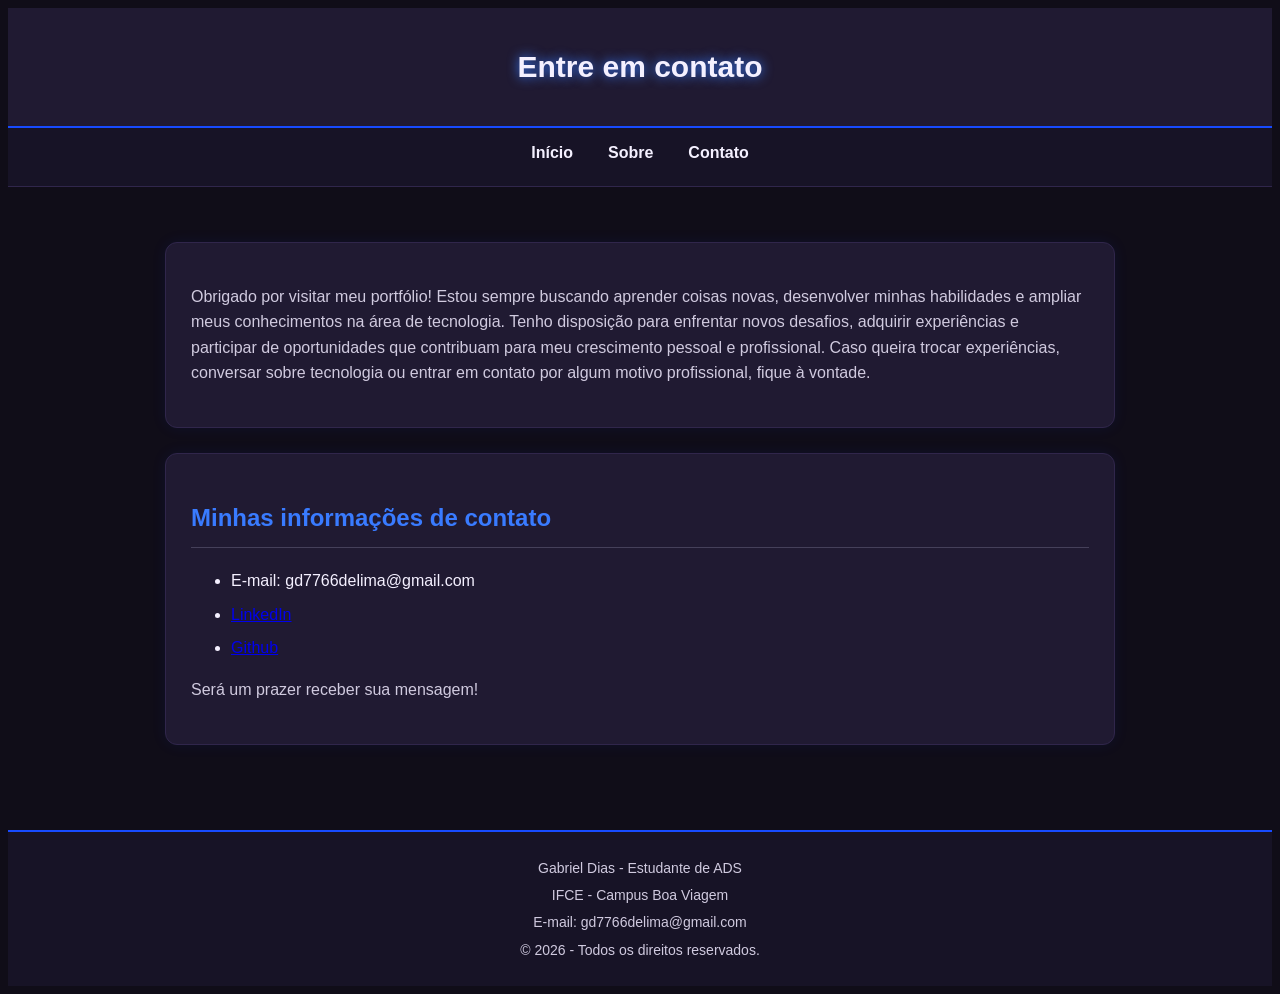
==== contato.html @ 1b10218a "corrige estrutura do projeto" ====
<!DOCTYPE html>
<html lang="pt-br">
<head>
    <meta charset="UTF-8">
    <meta name="viewport" content="width=device-width, initial-scale=1.0">
    <link rel="stylesheet" href="style.css">
    <title>CONTATO</title>
</head>
<body>
    
    <header>
        <h1>Entre em contato</h1>
    </header>

     <nav>
        <ul>
            <li><a href="index.html">Início</a></li>
            <li><a href="sobre.html">Sobre</a></li>
            <li><a href="contato.html">Contato</a></li>
        </ul>
    </nav>

    <main>
        <section>
        <p>Obrigado por visitar meu portfólio! Estou sempre buscando aprender coisas novas, desenvolver minhas habilidades e ampliar meus conhecimentos na área de tecnologia.
           Tenho disposição para enfrentar novos desafios, adquirir experiências e participar de oportunidades que contribuam para meu crescimento pessoal e profissional.
           Caso queira trocar experiências, conversar sobre tecnologia ou entrar em contato por algum motivo profissional, fique à vontade.</p>
    </section>

    <section>
         <h2>Minhas informações de contato</h2>
         
         <ul>
            <li>E-mail: gd7766delima@gmail.com</li>
            <li><a href="www.linkedin.com/in/gabriel-dias-729313451">LinkedIn</a></li>
            <li> <a href="https://github.com/Gabsdzx">Github</a></li>
        </ul> 

         <p>Será um prazer receber sua mensagem!</p>
    </section> 
    </main>

   <footer style="text-align: center;">
        <p>Gabriel Dias - Estudante de ADS</p>
        <p>IFCE - Campus Boa Viagem</p>
        <p>E-mail: gd7766delima@gmail.com</p>
        <p>&copy; 2026 - Todos os direitos reservados.</p>
    </footer>

</body>
</html>
---- style.css ----
body{
    background-color: #100d18;
    color: #f4f0ff;
    font-family: Arial, Helvetica, sans-serif;
    line-height: 1.6; 
}



/*=======================
CABEÇALHO
=========================*/

header{
    background-color: #201a32;
    text-align: center;
    padding: 35px 20px;
    border-bottom: 2px solid #174bff;
}

header h1{
    color: #f4f0ff;
    margin: 0;
    font-size: 30px;
    text-shadow:0 0 12px #397bff;
}



/*=======================
MENU DE NAVEGAÇÃO
=========================*/

nav{
    background-color: #171326;
    padding: 12px;
    border-bottom: 1px solid #30264b;
}

nav ul{
    list-style: none;
    display: flex;
    justify-content: center;
    gap: 35px;
    padding: 0;
    margin: 0;
}

nav a{
    color: #f4f0ff;
    text-decoration: none;
    font-weight: bold;
    transition: 0.3s;
}

nav a:hover{
    color: #397bff;
    text-shadow: 0 0 10px #397bff;
}



/*=======================
CONTEÚDO PRINCIPAL
=========================*/

main{
    max-width: 950px;
    margin: 35px auto;
    padding: 20px;
}

section{
    background-color: #201a32;
    padding: 25px;
    margin-bottom: 25px;
    border: 1px solid #30264b;
    border-radius: 12px;
    box-shadow: 0 0 15px rgba(23, 75, 255, 0.08);
}



/*=======================
TÍTULOS E TEXTOS
=========================*/

h2{
    color: #397bff;
    border-bottom: 1px solid #45405a;
    padding-bottom: 10px;
}

p{
    color: #d0cadf;
}

strong{
    color: #ffe9a6;
}


/*=======================
IMAGEM
=========================*/

img{
    display: block;
    max-width: 100%;
    height: auto;
    margin: 25px auto;
    border: 2px solid #397bff;
    border-radius: 15px;
    box-shadow: 0 0 18px rgba(57, 123, 255, 0.35);
}



/*=======================
LISTA
=========================*/

li{
    margin-bottom: 8px;
}



/*=======================
TABELA
=========================*/

table{
    width: 100%;
    border-collapse: collapse;
    margin-top: 20px;
    color: #f4f0ff;
}

th{
    background-color: #174bff;
    color: white;
}

th,td{
    border: 1px solid #45405a;
    padding: 12px;
    text-align: left;
}

tbody tr:nth-child(even){
    background-color: #2a2340;
}



/*=======================
RODAPÉ
=========================*/

footer{
    background-color: #171326;
    color: #b8b3c7;
    text-align: center;
    padding: 20px;
    margin-top: 40px;
    border-top: 2px solid #174bff;
}

footer p{
    margin: 5px;
    font-size: 14px;
}



/*=======================
ADAPTAÇÃO
=========================*/

@media (max-width: 600px) {

    header h1 {
        font-size: 23px;
    }

    nav ul {
        gap: 18px;
        flex-wrap: wrap;
    }

    main {
        padding: 12px;
        margin: 20px auto;
    }

    section {
        padding: 18px;
    }

    table {
        font-size: 13px;
    }

    th, td {
        padding: 8px;
    }
}
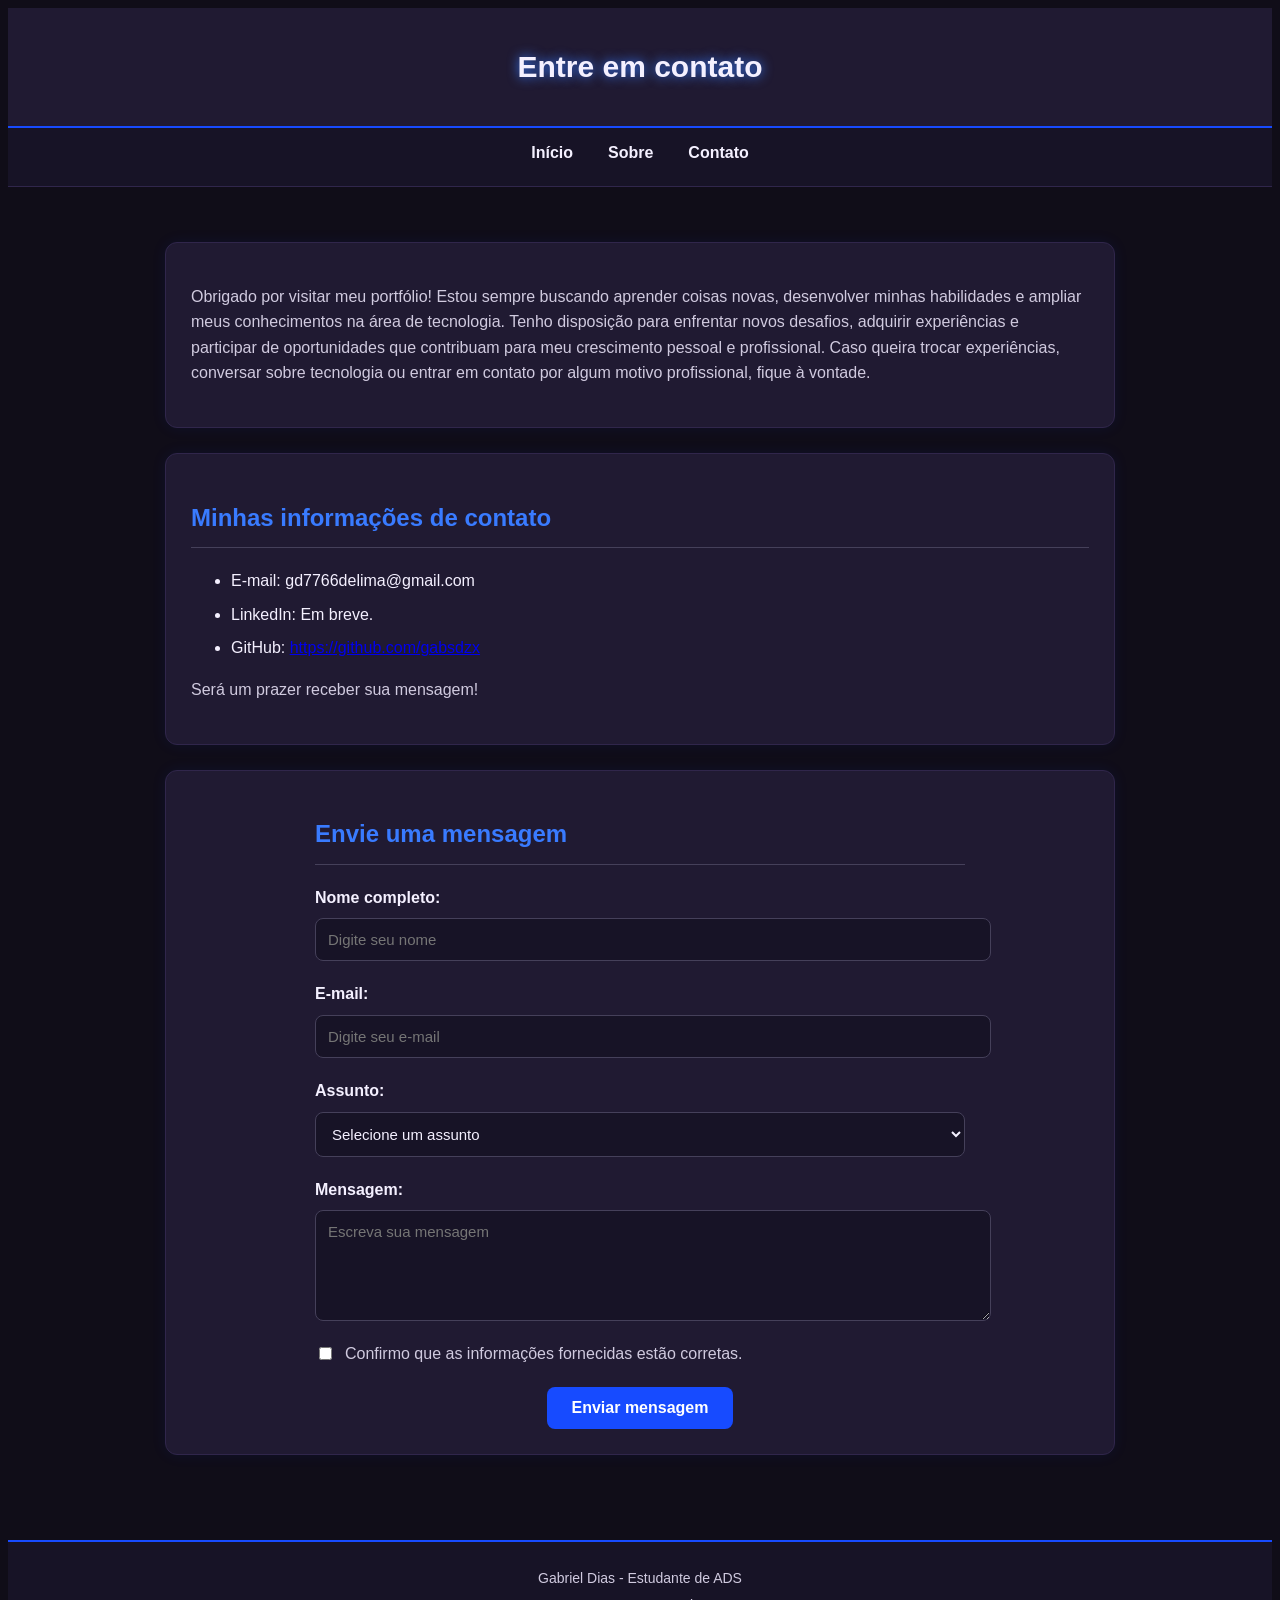
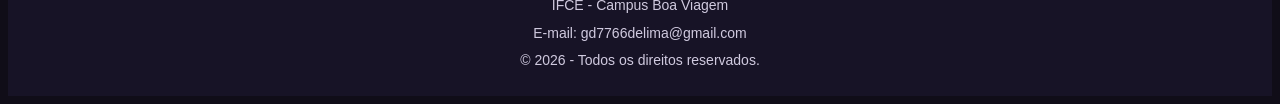
==== commit 8d6bb89d: "atualização do portifólio" ====
--- a/contato.html
+++ b/contato.html
@@ -3,16 +3,16 @@
 <head>
     <meta charset="UTF-8">
     <meta name="viewport" content="width=device-width, initial-scale=1.0">
-    <link rel="stylesheet" href="style.css">
+    <link rel="stylesheet" href="styles/style.css">
     <title>CONTATO</title>
 </head>
 <body>
-    
+
     <header>
         <h1>Entre em contato</h1>
     </header>
 
-     <nav>
+    <nav>
         <ul>
             <li><a href="index.html">Início</a></li>
             <li><a href="sobre.html">Sobre</a></li>
@@ -21,26 +21,118 @@
     </nav>
 
     <main>
+
         <section>
-        <p>Obrigado por visitar meu portfólio! Estou sempre buscando aprender coisas novas, desenvolver minhas habilidades e ampliar meus conhecimentos na área de tecnologia.
-           Tenho disposição para enfrentar novos desafios, adquirir experiências e participar de oportunidades que contribuam para meu crescimento pessoal e profissional.
-           Caso queira trocar experiências, conversar sobre tecnologia ou entrar em contato por algum motivo profissional, fique à vontade.</p>
-    </section>
+            <div class="introducao-contato">
+                <p>
+                    Obrigado por visitar meu portfólio! Estou sempre buscando
+                    aprender coisas novas, desenvolver minhas habilidades e
+                    ampliar meus conhecimentos na área de tecnologia.
 
-    <section>
-         <h2>Minhas informações de contato</h2>
-         
-         <ul>
-            <li>E-mail: gd7766delima@gmail.com</li>
-            <li><a href="www.linkedin.com/in/gabriel-dias-729313451">LinkedIn</a></li>
-            <li> <a href="https://github.com/Gabsdzx">Github</a></li>
-        </ul> 
+                    Tenho disposição para enfrentar novos desafios, adquirir
+                    experiências e participar de oportunidades que contribuam
+                    para meu crescimento pessoal e profissional.
 
-         <p>Será um prazer receber sua mensagem!</p>
-    </section> 
+                    Caso queira trocar experiências, conversar sobre tecnologia
+                    ou entrar em contato por algum motivo profissional,
+                    fique à vontade.
+                </p>
+            </div>
+        </section>
+
+        <section>
+            <div class="informacoes-contato">
+
+                <h2>Minhas informações de contato</h2>
+
+                <ul>
+                    <li>E-mail: gd7766delima@gmail.com</li>
+                    <li>LinkedIn: Em breve.</li>
+                    <li>GitHub: <a href="https://github.com/gabsdzx">https://github.com/gabsdzx</a></li>
+                </ul>
+
+                <p>Será um prazer receber sua mensagem!</p>
+
+            </div>
+        </section>
+
+        <section>
+            <div class="formulario-contato">
+
+                <h2>Envie uma mensagem</h2>
+
+                <form action="#" method="post">
+
+                    <div class="campo-formulario">
+                        <label for="nome">Nome completo:</label>
+                        <input
+                            type="text"
+                            id="nome"
+                            name="nome"
+                            placeholder="Digite seu nome"
+                            required
+                        >
+                    </div>
+
+                    <div class="campo-formulario">
+                        <label for="email">E-mail:</label>
+                        <input
+                            type="email"
+                            id="email"
+                            name="email"
+                            placeholder="Digite seu e-mail"
+                            required
+                        >
+                    </div>
+
+                    <div class="campo-formulario">
+                        <label for="assunto">Assunto:</label>
+
+                        <select id="assunto" name="assunto" required>
+                            <option value="">Selecione um assunto</option>
+                            <option value="duvida">Dúvida</option>
+                            <option value="oportunidade">Oportunidade profissional</option>
+                            <option value="tecnologia">Conversa sobre tecnologia</option>
+                            <option value="outro">Outro assunto</option>
+                        </select>
+                    </div>
+
+                    <div class="campo-formulario">
+                        <label for="mensagem">Mensagem:</label>
+                        <textarea
+                            id="mensagem"
+                            name="mensagem"
+                            rows="5"
+                            placeholder="Escreva sua mensagem"
+                            required
+                        ></textarea>
+                    </div>
+
+                    <div class="campo-checkbox">
+                        <input
+                            type="checkbox"
+                            id="confirmacao"
+                            name="confirmacao"
+                            required
+                        >
+
+                        <label for="confirmacao">
+                            Confirmo que as informações fornecidas estão corretas.
+                        </label>
+                    </div>
+
+                    <div class="botao-formulario">
+                        <button type="submit">Enviar mensagem</button>
+                    </div>
+
+                </form>
+
+            </div>
+        </section>
+
     </main>
 
-   <footer style="text-align: center;">
+    <footer>
         <p>Gabriel Dias - Estudante de ADS</p>
         <p>IFCE - Campus Boa Viagem</p>
         <p>E-mail: gd7766delima@gmail.com</p>
--- a/styles/style.css
+++ b/styles/style.css
@@ -0,0 +1,292 @@
+body{
+    background-color: #100d18;
+    color: #f4f0ff;
+    font-family: Arial, Helvetica, sans-serif;
+    line-height: 1.6; 
+}
+
+
+
+/*=======================
+CABEÇALHO
+=========================*/
+
+header{
+    background-color: #201a32;
+    text-align: center;
+    padding: 35px 20px;
+    border-bottom: 2px solid #174bff;
+}
+
+header h1{
+    color: #f4f0ff;
+    margin: 0;
+    font-size: 30px;
+    text-shadow:0 0 12px #397bff;
+}
+
+
+
+/*=======================
+MENU DE NAVEGAÇÃO
+=========================*/
+
+nav{
+    background-color: #171326;
+    padding: 12px;
+    border-bottom: 1px solid #30264b;
+}
+
+nav ul{
+    list-style: none;
+    display: flex;
+    justify-content: center;
+    gap: 35px;
+    padding: 0;
+    margin: 0;
+}
+
+nav a{
+    color: #f4f0ff;
+    text-decoration: none;
+    font-weight: bold;
+    transition: 0.3s;
+}
+
+nav a:hover{
+    color: #397bff;
+    text-shadow: 0 0 10px #397bff;
+}
+
+
+
+/*=======================
+CONTEÚDO PRINCIPAL
+=========================*/
+
+main{
+    max-width: 950px;
+    margin: 35px auto;
+    padding: 20px;
+}
+
+section{
+    background-color: #201a32;
+    padding: 25px;
+    margin-bottom: 25px;
+    border: 1px solid #30264b;
+    border-radius: 12px;
+    box-shadow: 0 0 15px rgba(23, 75, 255, 0.08);
+}
+
+
+
+/*=======================
+TÍTULOS E TEXTOS
+=========================*/
+
+h2{
+    color: #397bff;
+    border-bottom: 1px solid #45405a;
+    padding-bottom: 10px;
+}
+
+p{
+    color: #d0cadf;
+}
+
+strong{
+    color: #ffe9a6;
+}
+
+
+/*=======================
+IMAGEM
+=========================*/
+
+img{
+    display: block;
+    max-width: 100%;
+    height: auto;
+    margin: 25px auto;
+    border: 2px solid #397bff;
+    border-radius: 15px;
+    box-shadow: 0 0 18px rgba(57, 123, 255, 0.35);
+}
+
+
+
+/*=======================
+LISTA
+=========================*/
+
+li{
+    margin-bottom: 8px;
+}
+
+
+
+/*=======================
+TABELA
+=========================*/
+
+table{
+    width: 100%;
+    border-collapse: collapse;
+    margin-top: 20px;
+    color: #f4f0ff;
+}
+
+th{
+    background-color: #174bff;
+    color: white;
+}
+
+th,td{
+    border: 1px solid #45405a;
+    padding: 12px;
+    text-align: left;
+}
+
+tbody tr:nth-child(even){
+    background-color: #2a2340;
+}
+
+
+
+/*=======================
+RODAPÉ
+=========================*/
+
+footer{
+    background-color: #171326;
+    color: #b8b3c7;
+    text-align: center;
+    padding: 20px;
+    margin-top: 40px;
+    border-top: 2px solid #174bff;
+}
+
+footer p{
+    margin: 5px;
+    font-size: 14px;
+}
+
+
+
+/*=======================
+ADAPTAÇÃO
+=========================*/
+
+@media (max-width: 600px) {
+
+    header h1 {
+        font-size: 23px;
+    }
+
+    nav ul {
+        gap: 18px;
+        flex-wrap: wrap;
+    }
+
+    main {
+        padding: 12px;
+        margin: 20px auto;
+    }
+
+    section {
+        padding: 18px;
+    }
+
+    table {
+        font-size: 13px;
+    }
+
+    th, td {
+        padding: 8px;
+    }
+}
+
+
+
+/* =================================
+   FORMULÁRIO DE CONTATO
+================================= */
+
+.formulario-contato {
+    max-width: 650px;
+    margin: 0 auto;
+}
+
+.campo-formulario {
+    display: flex;
+    flex-direction: column;
+    margin-bottom: 20px;
+}
+
+.campo-formulario label {
+    color: #F4F0FF;
+    font-weight: bold;
+    margin-bottom: 8px;
+}
+
+.campo-formulario input,
+.campo-formulario select,
+.campo-formulario textarea {
+    background-color: #171326;
+    color: #F4F0FF;
+    border: 1px solid #45405A;
+    border-radius: 8px;
+    padding: 12px;
+    font-family: Arial, Helvetica, sans-serif;
+    font-size: 15px;
+    width: 100%;
+}
+
+.campo-formulario input:focus,
+.campo-formulario select:focus,
+.campo-formulario textarea:focus {
+    outline: none;
+    border-color: #397BFF;
+    box-shadow: 0 0 8px rgba(57, 123, 255, 0.4);
+}
+
+.campo-formulario textarea {
+    resize: vertical;
+}
+
+.campo-checkbox {
+    display: flex;
+    align-items: center;
+    gap: 10px;
+    margin-bottom: 20px;
+}
+
+.campo-checkbox input {
+    accent-color: #397BFF;
+}
+
+.campo-checkbox label {
+    color: #D0CADF;
+}
+
+.botao-formulario {
+    text-align: center;
+}
+
+.botao-formulario button {
+    background-color: #174BFF;
+    color: #FFFFFF;
+    border: none;
+    border-radius: 8px;
+    padding: 12px 25px;
+    font-size: 16px;
+    font-weight: bold;
+    cursor: pointer;
+    transition: 0.3s;
+}
+
+.botao-formulario button:hover {
+    background-color: #397BFF;
+    box-shadow: 0 0 12px rgba(57, 123, 255, 0.5);
+}
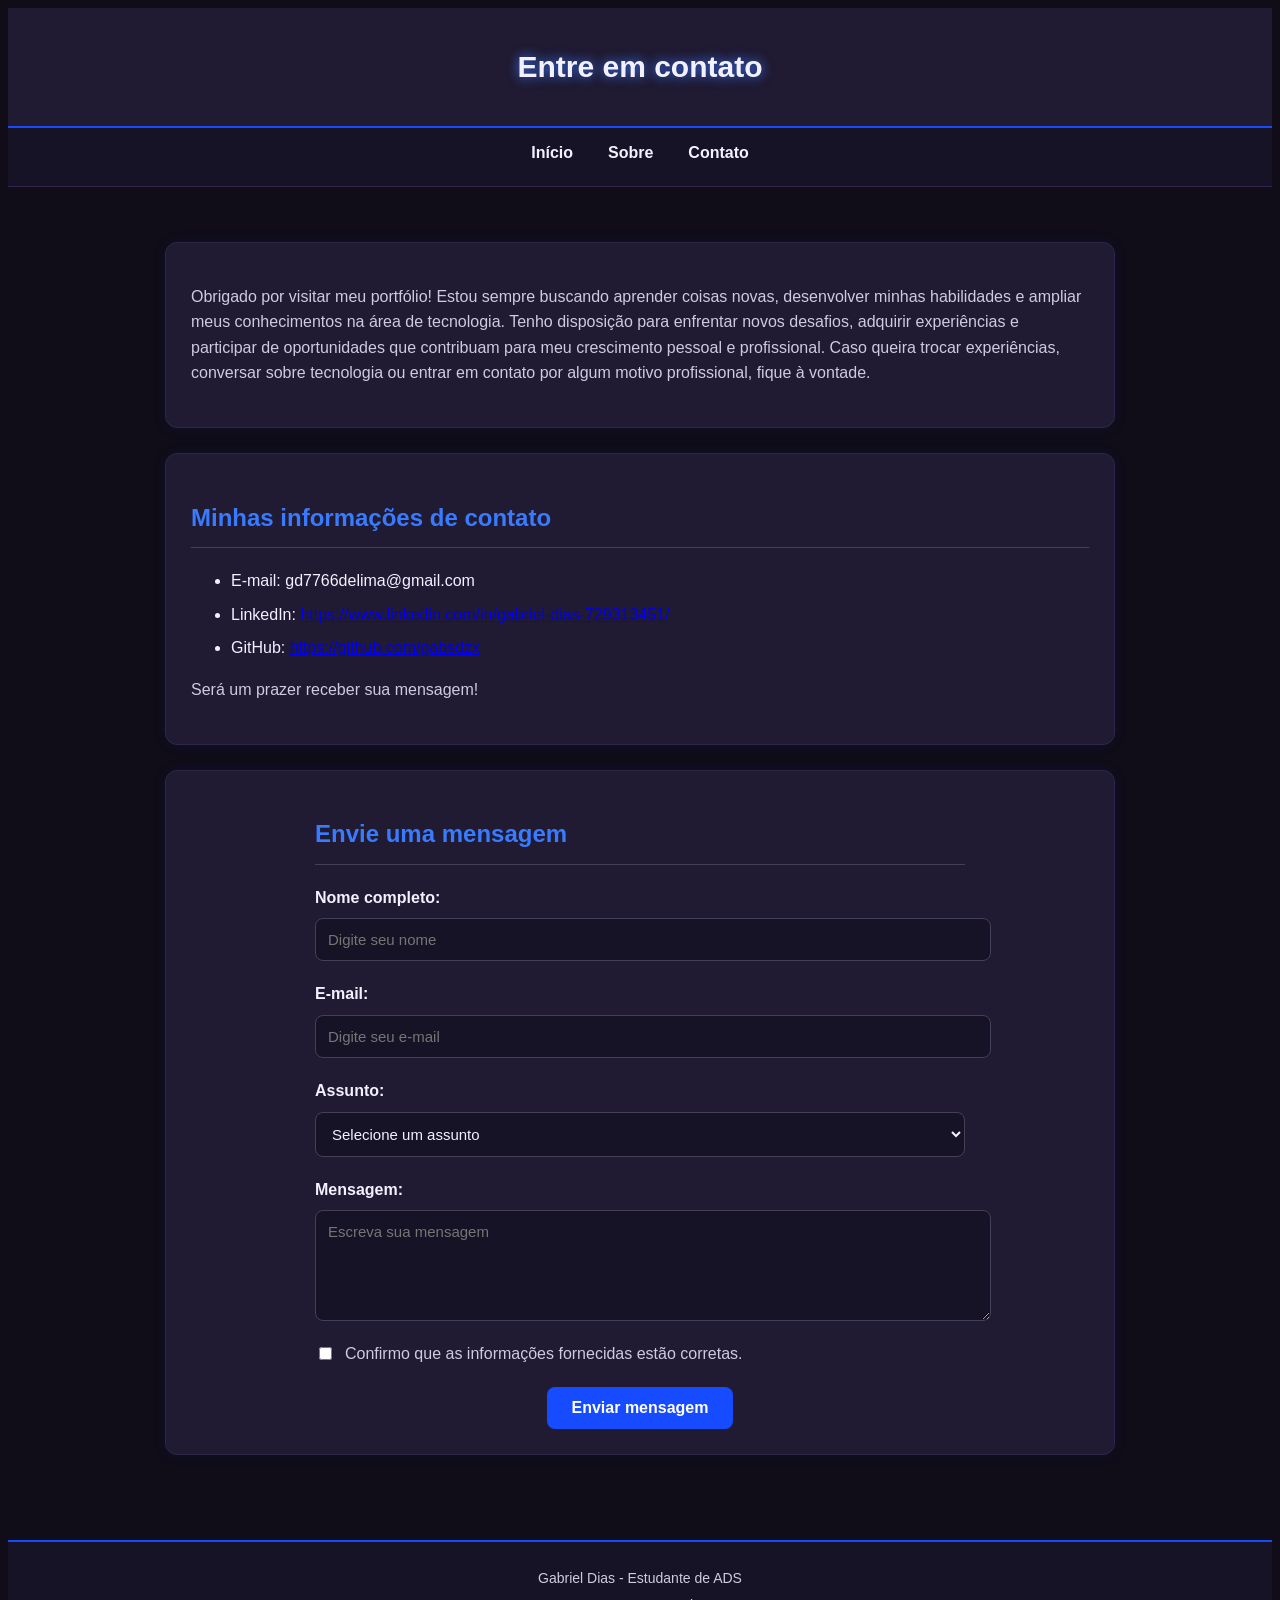
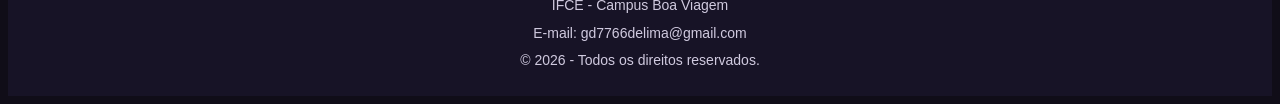
==== commit c8ed39d1: "atualização" ====
--- a/contato.html
+++ b/contato.html
@@ -47,7 +47,7 @@
 
                 <ul>
                     <li>E-mail: gd7766delima@gmail.com</li>
-                    <li>LinkedIn: Em breve.</li>
+                    <li>LinkedIn: <a href="https://www.linkedin.com/in/gabriel-dias-729313451/">https://www.linkedin.com/in/gabriel-dias-729313451/</a></li>
                     <li>GitHub: <a href="https://github.com/gabsdzx">https://github.com/gabsdzx</a></li>
                 </ul>
 
